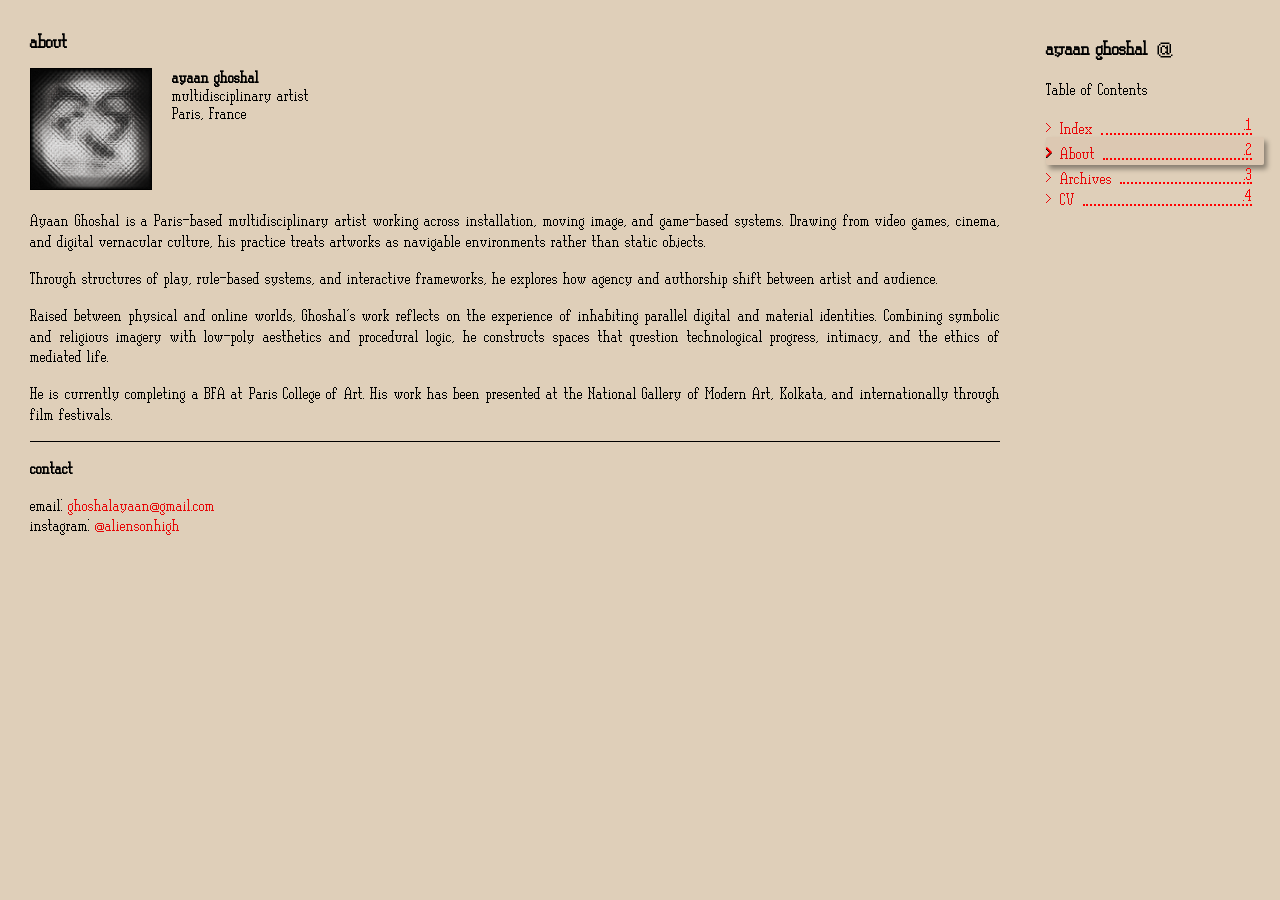
==== about.html @ 9e5a6928 "initial portfolio site" ====
<!doctype html>
<html>
<head>

<meta charset="utf-8">
<title>About</title>

<link rel="stylesheet" href="style/base.css">
<link rel="stylesheet" href="style/layout.css">
<link rel="stylesheet" href="style/cursor.css">

</head>

<body class="page-about">
<div id="layout">

<div class="page">

  <h2>about</h2>

  <div class="about-header">

    <img src="assets/images/Face.png" alt="Ayaan Ghoshal portrait" class="about-portrait">

    <div class="about-meta">
      <p><strong>ayaan ghoshal</strong></p>
      <p>multidisciplinary artist</p>
      <p>Paris, France</p>
    </div>

  </div>

  <p>
  Ayaan Ghoshal is a Paris-based multidisciplinary artist working across
  installation, moving image, and game-based systems. Drawing from video
  games, cinema, and digital vernacular culture, his practice treats
  artworks as navigable environments rather than static objects.
  </p>

  <p>
  Through structures of play, rule-based systems, and interactive
  frameworks, he explores how agency and authorship shift between
  artist and audience.
  </p>

  <p>
  Raised between physical and online worlds, Ghoshal’s work reflects
  on the experience of inhabiting parallel digital and material
  identities. Combining symbolic and religious imagery with low-poly
  aesthetics and procedural logic, he constructs spaces that question
  technological progress, intimacy, and the ethics of mediated life.
  </p>

  <p>
  He is currently completing a BFA at Paris College of Art. His work
  has been presented at the National Gallery of Modern Art, Kolkata,
  and internationally through film festivals.
  </p>

  <div class="about-contact">

    <p><strong>contact</strong></p>

    <p>
      email: <a href="mailto:ghoshalayaan@gmail.com">ghoshalayaan@gmail.com</a><br>
      instagram: <a href="https://instagram.com/aliensonhigh" target="_blank">@aliensonhigh</a>
    </p>

  </div>

</div>

  <div id="gui">

    <h3>ayaan ghoshal</h3>

    <div id="toc">

      <p>Table of Contents</p>

      <ul>
        <li><a href="index.html"><span class="toc-text">Index</span></a></li>
        <li><a href="about.html"><span class="toc-text">About</span></a></li>
        <li><a href="archives.html"><span class="toc-text">Archives</span></a></li>
        <li><a href="cv.html"><span class="toc-text">CV</span></a></li>
      </ul>

    </div>

  </div>

</div>

  <!-- Cursor -->
  <div id="cursor">@</div>
  <script src="js/cursor.js"></script>

</body>
</html>
---- style/base.css ----
@font-face {
  font-family: "TILESportfolio";
  src: url("../assets/Fonts/TILESportfolio.ttf");
}

@font-face {
  font-family: "PixelPlay";
  src: url("../assets/Fonts/pixelplay.ttf");
}

:root{
  --caption-height:30px;

  /* map palettes */
  --rocks-1:#888181;
  --rocks-2:#897b5b;
  --rocks-3:#614d2e;

  --grass-1:#818d54;
  --grass-2:#44872e;
  --grass-3:#137518;

  --water-1:#556e80;
  --water-2:#3a788f;
  --water-3:#346475;

  --paths-1:#c2a77b;
  --paths-2:#ab9871;

  --ground-1:#68554d;
  --ground-2:#5e524c;

  --building-1:#b81515;
  --buildingTop-1:#4d3909;

  --empty-1:rgb(223,207,185);
}

body{
  margin:0;
  font-family:PixelPlay;
  background:rgb(223,207,185);
}

/* shared layout */

#layout{
  display:grid;
  grid-template-columns:1fr 250px;
  height:100vh;
}

/* sidebar content (shared) */

#gui{
  padding:1rem;
  background:rgb(223,207,185);
  overflow-y:auto;
}

#gui ul{
  list-style:none;
  position:relative;
  line-height:1.1;
}

#gui li::before{
  content:">";
  position:absolute;
  left:0;
}

/* table of contents */

#toc ul{
  padding:0;
  margin:0;
  counter-reset: toc;
}

#toc li{
  list-style:none;
  counter-increment: toc;
}

#toc li::before{
  content:none;
}

#toc a{
  display:flex;
  align-items:flex-end;
  text-decoration:none;
  color:rgb(230,7,7);
}

#toc a::before{
  content:">";
  margin-right:8px;
}

/* dots that stretch */

#toc a::after{
  content:" ." counter(toc);
  flex:1;
  border-bottom:2px dotted red;
  margin:0 12px 2px 8px;
  text-align:right;
  color:red;
}

/* hover */

#toc a:hover{
  color:rgb(63,8,8);
  transform:translateX(4px);
}

/* visited */

#toc a:visited{
  color:rgb(99,85,85);
}

/* active */

#toc a:active{
  color:yellow;
}

@keyframes menuBlink{
  0%{opacity:1;}
  50%{opacity:0;}
  100%{opacity:1;}
}

#toc a:hover::before{
  animation:menuBlink 0.8s steps(1) infinite;
  color:rgb(255, 247, 0);
  font-weight: bold;
  text-shadow: 0px 1px black;
}

.page-index a[href="index.html"],
.page-about a[href="about.html"],
.page-archive a[href="archives.html"],
.page-cv a[href="cv.html"]{
  background:#d5b5a048;
  box-shadow: 3px 4px 5px rgba(0, 0, 0, 0.39);
  border-radius: 2px;
  padding:3px 0px;
}

.page-index a[href="index.html"]::before,
.page-about a[href="about.html"]::before,
.page-archive a[href="archives.html"]::before,
.page-cv a[href="cv.html"]::before{
  animation:menuBlink 2s steps(1) infinite;
  color:rgb(255, 0, 0);
  font-weight:bold;
  text-shadow:0px 1px black;
}


/* captions */

#caption{
  position:fixed;
  bottom:0;
  left:0;
  right:0;

  height:var(--caption-height);
  padding:0 1rem;

  background-color: rgb(173, 17, 17);
  color: rgb(212,200,72);
  
  text-shadow:
    -1px -1px black,
     1px -1px black,
    -1px  1px black,
     1px  1px black;
  display:flex;
  align-items:center;

  font-size:20px;
}

.player-symbol{
  font-family:TILESportfolio;
  font-size:20px;
}
---- style/layout.css ----
.page{
  max-width:1200px;
  margin:10px;
  padding:20px;
  line-height:1.3;
  text-align:justify;
}

.page h2{
  font-size:18px;
  margin-top:0;
}

/* ABOUT PAGE */

.about-header{
  display:flex;
  gap:20px;
  margin-bottom:20px;
}

.about-portrait{
  width:120px;
  height:120px;
  object-fit:cover;
  border:1px solid black;
}

.about-meta p{
  margin:0;
  line-height:1.1;
}

.about-contact{
  border-top:1px solid black;
}

.about-contact a{
  color:rgb(230,7,7);
  text-decoration:none;
}

.about-contact a:hover{
  text-decoration:underline;
}

/* CV PAGE */

.cv-viewer{
  margin-top:10px;
}

.cv-viewer iframe{
  width:100%;
  height:900px;
  border:none;
}

.cv-download{
  margin-top:12px;
}

.cv-download a{
  font-family:PixelPlay;
  color:rgb(230,7,7);
  text-decoration:none;
}

.cv-download a:hover{
  text-decoration:underline;
}
---- style/cursor.css ----
#cursor{
  position:fixed;
  font-family:TILESportfolio;
  font-size:24px;
  pointer-events:none;
  z-index:9999;
}

.cursor-trail{
  position:fixed;
  font-family:PixelPlay;
  font-size:30px;
  color:#5c5c5c;
  pointer-events:none;
}

.cursor-trail::before{
  content:".";
  font-family:PixelPlay;
}

.cursor-hover{
  background:rgba(0,0,0,0.1);
}
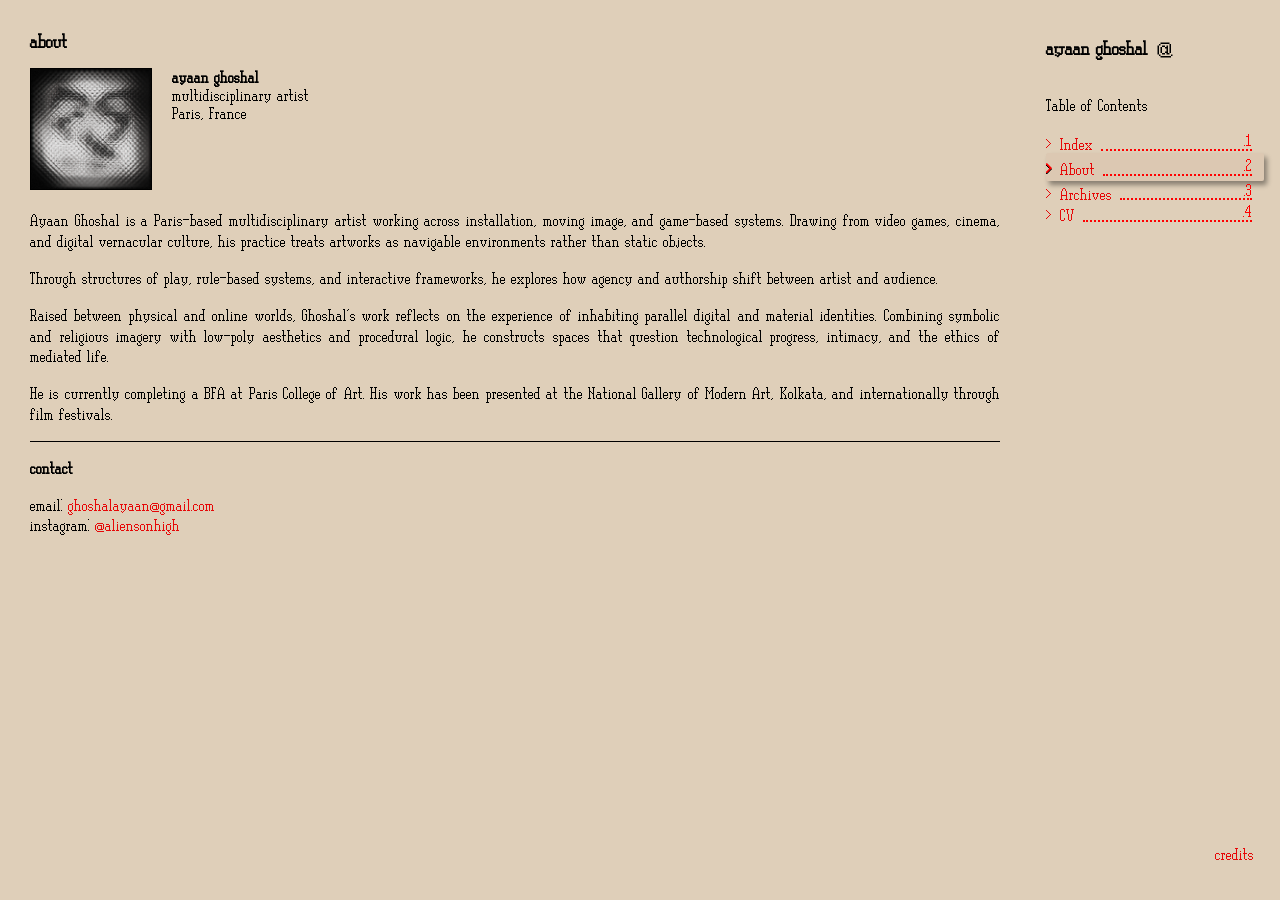
==== commit 5d209d6e: "added credits to all pages" ====
--- a/about.html
+++ b/about.html
@@ -86,10 +86,14 @@
       </ul>
 
     </div>
+    <div class="gui-credits">
+      <a href="credits.html">credits</a>
+    </div>
 
   </div>
 
 </div>
+
 
   <!-- Cursor -->
   <div id="cursor">@</div>
--- a/style/base.css
+++ b/style/base.css
@@ -56,6 +56,9 @@
   padding:1rem;
   background:rgb(223,207,185);
   overflow-y:auto;
+
+  display:flex;
+  flex-direction:column;
 }
 
 #gui ul{
@@ -68,6 +71,24 @@
   content:">";
   position:absolute;
   left:0;
+}
+
+.gui-credits{
+  margin-top:auto;
+  margin-right: 10px;
+  margin-bottom: 20px;
+  font-family:PixelPlay;
+  font-size:16px;
+  text-align: right;
+}
+
+.gui-credits a{
+  color:rgb(230,7,7);
+  text-decoration:none;
+}
+
+.gui-credits a:hover{
+  text-decoration:underline;
 }
 
 /* table of contents */
